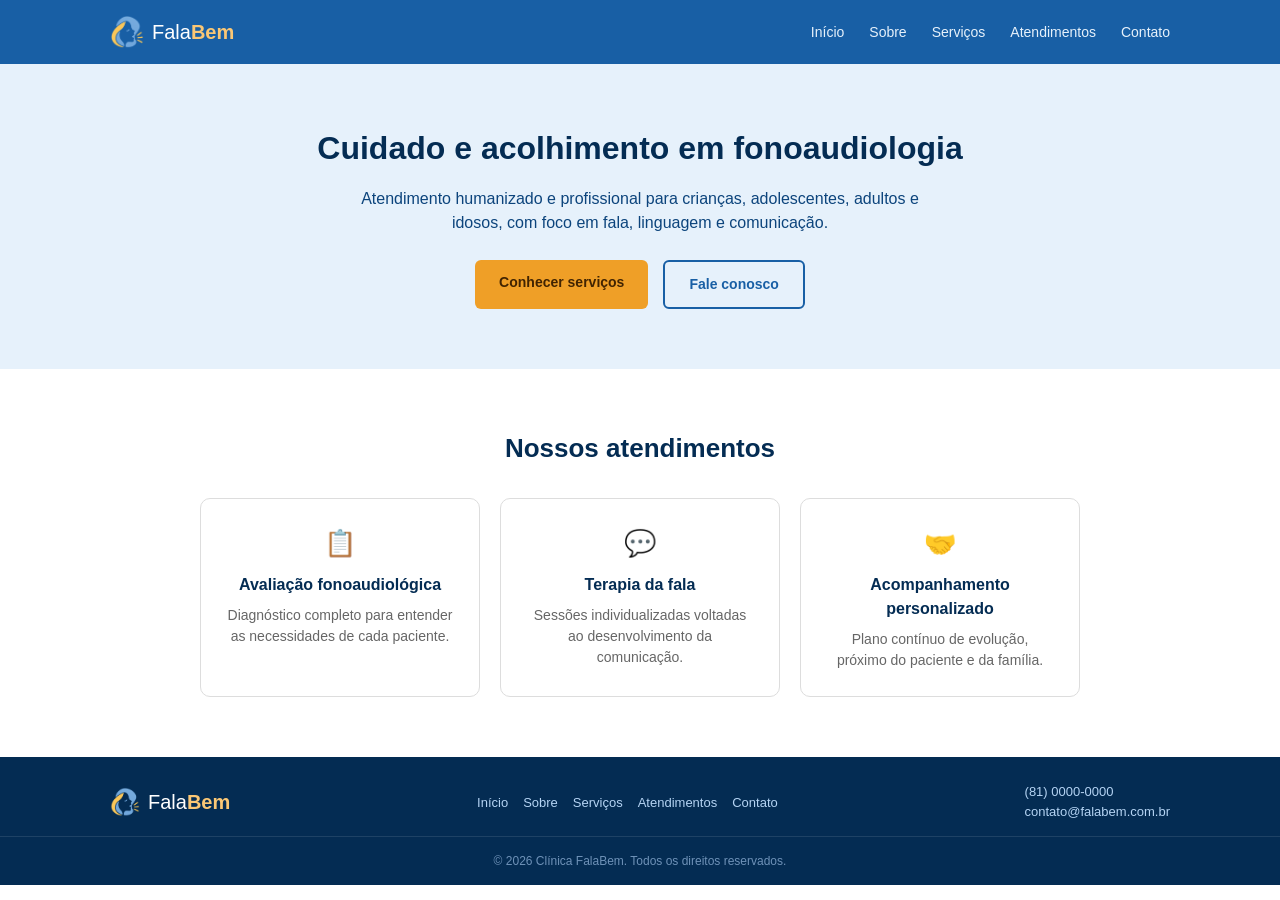
==== index.html @ 4a3c9767 "adicionando html e css do index" ====
<!DOCTYPE html>
<html lang="pt-BR">
<head>
  <meta charset="UTF-8">
  <meta name="viewport" content="width=device-width, initial-scale=1.0">
  <title>Clínica FalaBem</title>
  <link rel="stylesheet" href="css/index.css">
</head>
<body>

  <header>
    <div class="container cabecalho">
      <div class="logo">
        <img src="img/logo-icone.png" alt="Logo Clínica FalaBem" width="34" height="34">
        <span>Fala<strong>Bem</strong></span>
      </div>

      <nav>
        <ul class="menu">
          <li><a href="index.html">Início</a></li>
          <li><a href="sobre.html">Sobre</a></li>
          <li><a href="servicos.html">Serviços</a></li>
          <li><a href="atendimentos.html">Atendimentos</a></li>
          <li><a href="contato.html">Contato</a></li>
        </ul>
      </nav>
    </div>
  </header>

  <section class="banner">
    <div class="container">
      <h1>Cuidado e acolhimento em fonoaudiologia</h1>
      <p>Atendimento humanizado e profissional para crianças, adolescentes, adultos e idosos, com foco em fala, linguagem e comunicação.</p>

      <div class="botoes">
        <a href="servicos.html" class="botao botao-principal">Conhecer serviços</a>
        <a href="contato.html" class="botao botao-secundario">Fale conosco</a>
      </div>
    </div>
  </section>

  <section class="container servicos">
    <h2>Nossos atendimentos</h2>

    <div class="cards">
      <div class="card">
        <p class="icone">📋</p>
        <h3>Avaliação fonoaudiológica</h3>
        <p>Diagnóstico completo para entender as necessidades de cada paciente.</p>
      </div>

      <div class="card">
        <p class="icone">💬</p>
        <h3>Terapia da fala</h3>
        <p>Sessões individualizadas voltadas ao desenvolvimento da comunicação.</p>
      </div>

      <div class="card">
        <p class="icone">🤝</p>
        <h3>Acompanhamento personalizado</h3>
        <p>Plano contínuo de evolução, próximo do paciente e da família.</p>
      </div>
    </div>
  </section>

  <footer>
    <div class="container rodape">
      <div class="logo">
        <img src="img/logo-icone.png" alt="Logo Clínica FalaBem" width="30" height="30">
        <span>Fala<strong>Bem</strong></span>
      </div>

      <ul class="menu-rodape">
        <li><a href="index.html">Início</a></li>
        <li><a href="sobre.html">Sobre</a></li>
        <li><a href="servicos.html">Serviços</a></li>
        <li><a href="atendimentos.html">Atendimentos</a></li>
        <li><a href="contato.html">Contato</a></li>
      </ul>

      <p class="contato-rodape">
        (81) 0000-0000 <br>
        contato@falabem.com.br
      </p>
    </div>

    <p class="copyright">© 2026 Clínica FalaBem. Todos os direitos reservados.</p>
  </footer>

</body>
</html>
---- css/index.css ----
* {
  margin: 0;
  padding: 0;
  box-sizing: border-box;
}

body {
  font-family: Arial, Helvetica, sans-serif;
  color: #333;
  line-height: 1.5;
}

a {
  text-decoration: none;
  color: inherit;
}

ul {
  list-style: none;
}

img {
  max-width: 100%;
}

.container {
  max-width: 1100px;
  margin: 0 auto;
  padding: 0 20px;
}

header {
  background-color: #185FA5;
  padding: 15px 0;
}

.cabecalho {
  display: flex;
  justify-content: space-between;
  align-items: center;
}

.logo {
  display: flex;
  align-items: center;
  gap: 8px;
}

.logo span {
  color: #fff;
  font-size: 20px;
}

.logo strong {
  color: #FAC775;
}

.menu {
  display: flex;
  gap: 25px;
}

.menu a {
  color: #E6F1FB;
  font-size: 14px;
}

.menu a:hover {
  color: #fff;
}

.banner {
  background-color: #E6F1FB;
  padding: 60px 0;
  text-align: center;
}

.banner h1 {
  font-size: 32px;
  color: #042C53;
  margin-bottom: 15px;
}

.banner p {
  font-size: 16px;
  color: #0C447C;
  max-width: 600px;
  margin: 0 auto 25px auto;
}

.botoes {
  display: flex;
  justify-content: center;
  gap: 15px;
}

.botao {
  padding: 12px 24px;
  border-radius: 6px;
  font-weight: bold;
  font-size: 14px;
}

.botao-principal {
  background-color: #EF9F27;
  color: #412402;
}

.botao-secundario {
  background-color: transparent;
  border: 2px solid #185FA5;
  color: #185FA5;
}

.servicos {
  padding: 60px 20px;
  text-align: center;
}

.servicos h2 {
  font-size: 26px;
  color: #042C53;
  margin-bottom: 30px;
}

.cards {
  display: flex;
  flex-wrap: wrap;
  gap: 20px;
  justify-content: center;
}

.card {
  background-color: #fff;
  border: 1px solid #ddd;
  border-radius: 10px;
  padding: 25px;
  width: 280px;
}

.card .icone {
  font-size: 26px;
  margin-bottom: 10px;
}

.card h3 {
  font-size: 16px;
  color: #042C53;
  margin-bottom: 8px;
}

.card p {
  font-size: 14px;
  color: #666;
}

footer {
  background-color: #042C53;
  padding: 25px 0 15px 0;
}

.rodape {
  display: flex;
  flex-wrap: wrap;
  justify-content: space-between;
  align-items: center;
  gap: 15px;
  margin-bottom: 15px;
}

.menu-rodape {
  display: flex;
  flex-wrap: wrap;
  gap: 15px;
}

.menu-rodape a {
  color: #B5D4F4;
  font-size: 13px;
}

.contato-rodape {
  color: #B5D4F4;
  font-size: 13px;
}

.copyright {
  text-align: center;
  color: #6f92b8;
  font-size: 12px;
  border-top: 1px solid rgba(255, 255, 255, 0.1);
  padding-top: 15px;
}
 
@media (max-width: 700px) {
  .cabecalho {
    flex-direction: column;
    gap: 15px;
  }

  .menu {
    flex-wrap: wrap;
    justify-content: center;
  }

  .banner h1 {
    font-size: 24px;
  }

  .cards {
    flex-direction: column;
    align-items: center;
  }

  .rodape {
    flex-direction: column;
    text-align: center;
  }
}
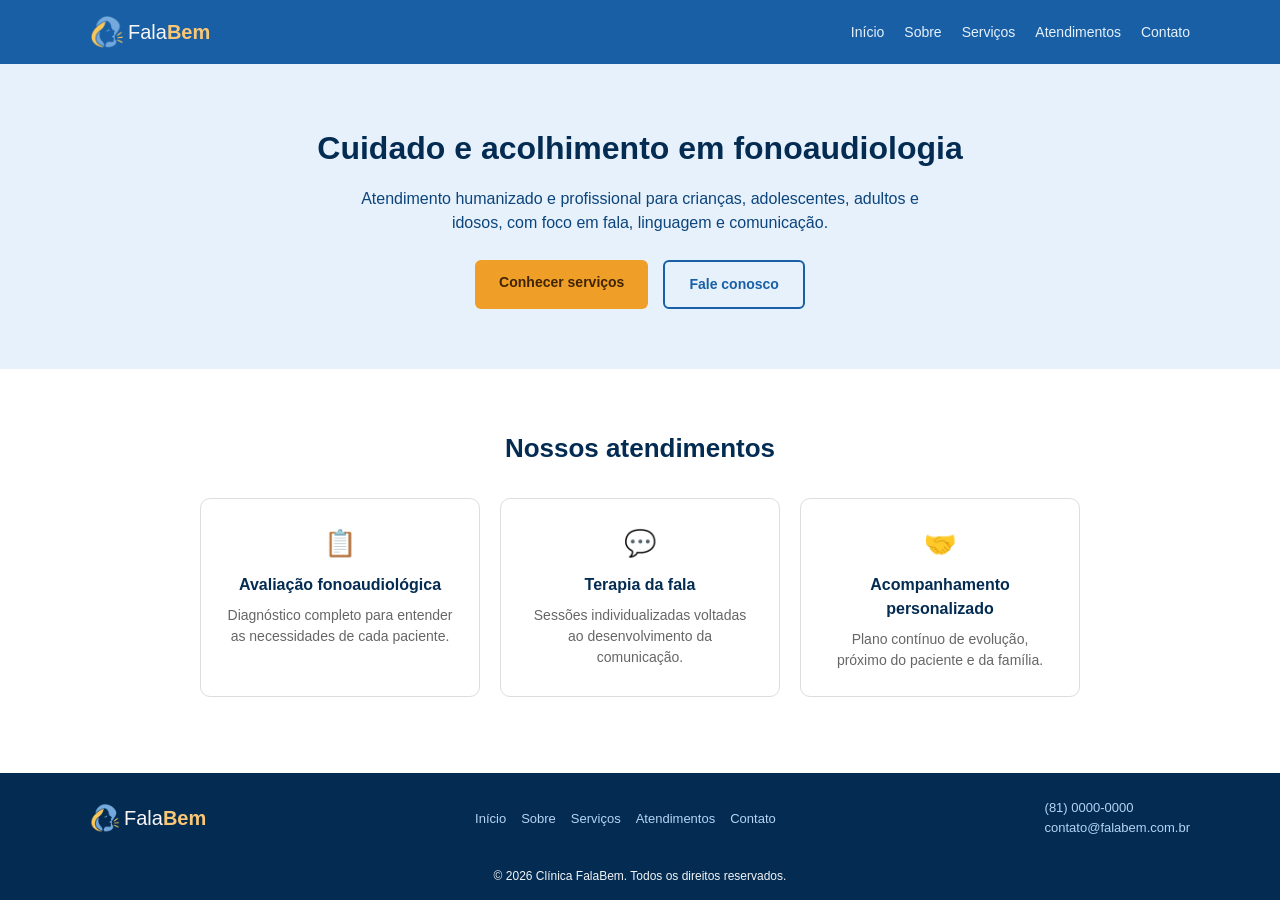
==== commit 0cecaa67: "feat: adicionando documento e telas. Page: Sobre e serviço" ====
--- a/index.html
+++ b/index.html
@@ -7,6 +7,7 @@
   <link rel="stylesheet" href="css/index.css">
 </head>
 <body>
+
 
   <header>
     <div class="container cabecalho">
@@ -19,7 +20,7 @@
         <ul class="menu">
           <li><a href="index.html">Início</a></li>
           <li><a href="sobre.html">Sobre</a></li>
-          <li><a href="servicos.html">Serviços</a></li>
+          <li><a href="servico.html">Serviços</a></li>
           <li><a href="atendimentos.html">Atendimentos</a></li>
           <li><a href="contato.html">Contato</a></li>
         </ul>
@@ -27,13 +28,15 @@
     </div>
   </header>
 
+  <main>
+
   <section class="banner">
     <div class="container">
       <h1>Cuidado e acolhimento em fonoaudiologia</h1>
       <p>Atendimento humanizado e profissional para crianças, adolescentes, adultos e idosos, com foco em fala, linguagem e comunicação.</p>
 
       <div class="botoes">
-        <a href="servicos.html" class="botao botao-principal">Conhecer serviços</a>
+        <a href="servico.html" class="botao botao-principal">Conhecer serviços</a>
         <a href="contato.html" class="botao botao-secundario">Fale conosco</a>
       </div>
     </div>
@@ -63,6 +66,7 @@
     </div>
   </section>
 
+  </main>
   <footer>
     <div class="container rodape">
       <div class="logo">
@@ -73,7 +77,7 @@
       <ul class="menu-rodape">
         <li><a href="index.html">Início</a></li>
         <li><a href="sobre.html">Sobre</a></li>
-        <li><a href="servicos.html">Serviços</a></li>
+        <li><a href="servico.html">Serviços</a></li>
         <li><a href="atendimentos.html">Atendimentos</a></li>
         <li><a href="contato.html">Contato</a></li>
       </ul>
--- a/css/index.css
+++ b/css/index.css
@@ -4,10 +4,21 @@
   box-sizing: border-box;
 }
 
+html, body {
+  height: 100%;
+}
+
 body {
   font-family: Arial, Helvetica, sans-serif;
   color: #333;
   line-height: 1.5;
+  display: flex;
+  flex-direction: column;
+  min-height: 100vh;
+}
+
+main {
+  flex: 1;
 }
 
 a {
@@ -23,11 +34,13 @@
   max-width: 100%;
 }
 
+
 .container {
   max-width: 1100px;
   margin: 0 auto;
-  padding: 0 20px;
-}
+  padding: 0 0px;
+}
+
 
 header {
   background-color: #185FA5;
@@ -43,11 +56,11 @@
 .logo {
   display: flex;
   align-items: center;
-  gap: 8px;
+  gap: 4px;
 }
 
 .logo span {
-  color: #fff;
+  color: #f8f6f6;
   font-size: 20px;
 }
 
@@ -57,7 +70,7 @@
 
 .menu {
   display: flex;
-  gap: 25px;
+  gap: 20px;
 }
 
 .menu a {
@@ -68,6 +81,7 @@
 .menu a:hover {
   color: #fff;
 }
+
 
 .banner {
   background-color: #E6F1FB;
@@ -111,6 +125,7 @@
   border: 2px solid #185FA5;
   color: #185FA5;
 }
+
 
 .servicos {
   padding: 60px 20px;
@@ -186,12 +201,12 @@
 
 .copyright {
   text-align: center;
-  color: #6f92b8;
+  color: #f3f5f6;
   font-size: 12px;
-  border-top: 1px solid rgba(255, 255, 255, 0.1);
   padding-top: 15px;
 }
- 
+
+
 @media (max-width: 700px) {
   .cabecalho {
     flex-direction: column;
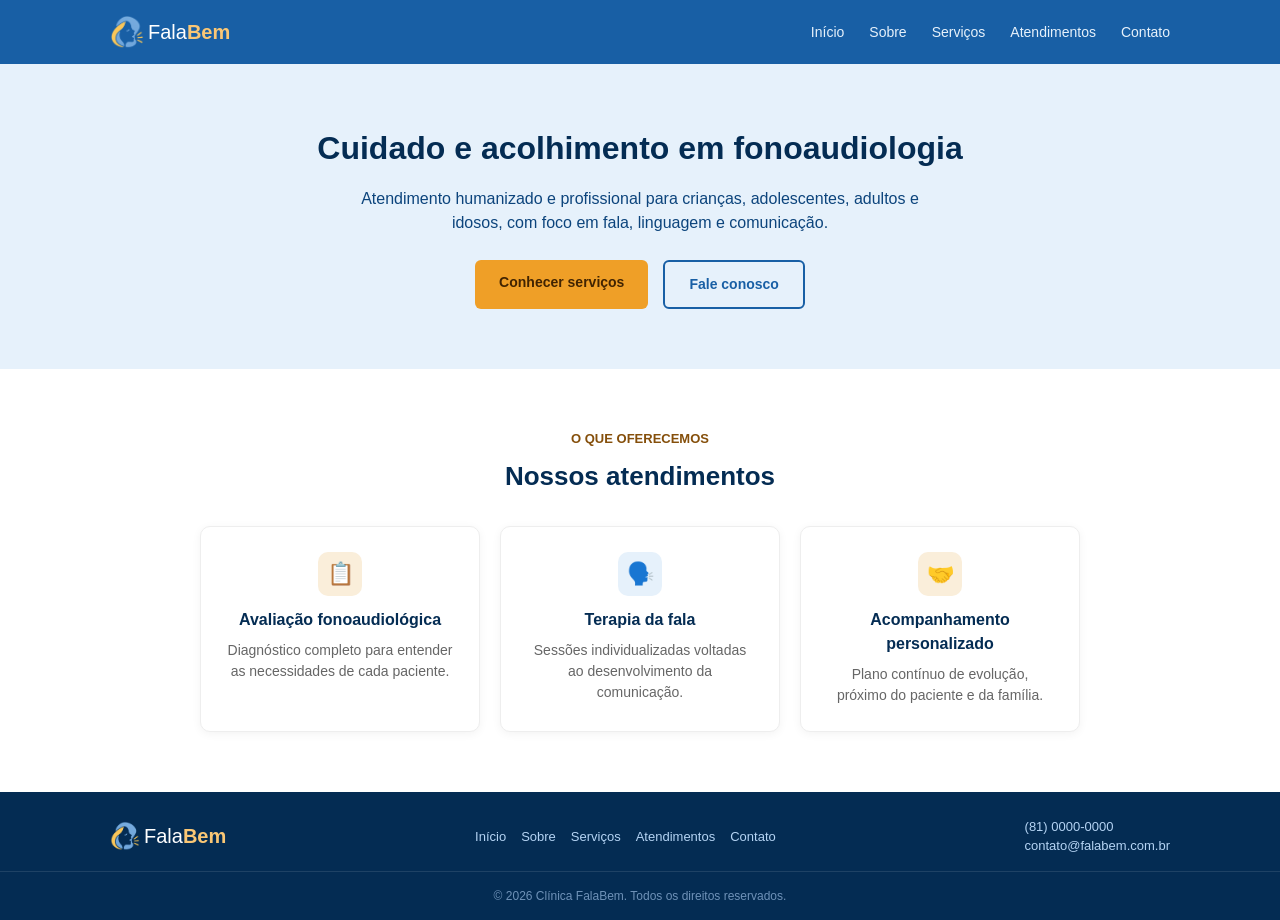
==== commit 719ec8af: "feat(atendimentos e contato) - Adicionando css de contato e html e css de atendimentos" ====
--- a/index.html
+++ b/index.html
@@ -7,8 +7,6 @@
   <link rel="stylesheet" href="css/index.css">
 </head>
 <body>
-
-
   <header>
     <div class="container cabecalho">
       <div class="logo">
@@ -27,9 +25,7 @@
       </nav>
     </div>
   </header>
-
   <main>
-
   <section class="banner">
     <div class="container">
       <h1>Cuidado e acolhimento em fonoaudiologia</h1>
@@ -41,24 +37,24 @@
       </div>
     </div>
   </section>
-
   <section class="container servicos">
+    <p class="eyebrow">O que oferecemos</p>
     <h2>Nossos atendimentos</h2>
 
     <div class="cards">
-      <div class="card">
+      <div class="card card-amber">
         <p class="icone">📋</p>
         <h3>Avaliação fonoaudiológica</h3>
         <p>Diagnóstico completo para entender as necessidades de cada paciente.</p>
       </div>
 
-      <div class="card">
-        <p class="icone">💬</p>
+      <div class="card card-azul">
+        <p class="icone">🗣️</p>
         <h3>Terapia da fala</h3>
         <p>Sessões individualizadas voltadas ao desenvolvimento da comunicação.</p>
       </div>
 
-      <div class="card">
+      <div class="card card-amber">
         <p class="icone">🤝</p>
         <h3>Acompanhamento personalizado</h3>
         <p>Plano contínuo de evolução, próximo do paciente e da família.</p>
--- a/css/index.css
+++ b/css/index.css
@@ -17,10 +17,6 @@
   min-height: 100vh;
 }
 
-main {
-  flex: 1;
-}
-
 a {
   text-decoration: none;
   color: inherit;
@@ -34,13 +30,24 @@
   max-width: 100%;
 }
 
-
 .container {
   max-width: 1100px;
   margin: 0 auto;
-  padding: 0 0px;
-}
-
+  padding: 0 20px;
+}
+
+main {
+  flex: 1;
+}
+
+.eyebrow {
+  color: #854F0B;
+  font-weight: bold;
+  font-size: 13px;
+  text-transform: uppercase;
+  text-align: center;
+  margin-bottom: 8px;
+}
 
 header {
   background-color: #185FA5;
@@ -60,7 +67,7 @@
 }
 
 .logo span {
-  color: #f8f6f6;
+  color: #fff;
   font-size: 20px;
 }
 
@@ -70,7 +77,7 @@
 
 .menu {
   display: flex;
-  gap: 20px;
+  gap: 25px;
 }
 
 .menu a {
@@ -81,7 +88,6 @@
 .menu a:hover {
   color: #fff;
 }
-
 
 .banner {
   background-color: #E6F1FB;
@@ -126,7 +132,6 @@
   color: #185FA5;
 }
 
-
 .servicos {
   padding: 60px 20px;
   text-align: center;
@@ -147,15 +152,30 @@
 
 .card {
   background-color: #fff;
-  border: 1px solid #ddd;
+  border: 1px solid #eee;
   border-radius: 10px;
   padding: 25px;
   width: 280px;
+  box-shadow: 0 2px 10px rgba(0, 0, 0, 0.05);
 }
 
 .card .icone {
-  font-size: 26px;
-  margin-bottom: 10px;
+  width: 44px;
+  height: 44px;
+  border-radius: 10px;
+  display: flex;
+  align-items: center;
+  justify-content: center;
+  font-size: 22px;
+  margin: 0 auto 12px auto;
+}
+
+.card-amber .icone {
+  background-color: #FAEEDA;
+}
+
+.card-azul .icone {
+  background-color: #E6F1FB;
 }
 
 .card h3 {
@@ -201,11 +221,11 @@
 
 .copyright {
   text-align: center;
-  color: #f3f5f6;
+  color: #6f92b8;
   font-size: 12px;
+  border-top: 1px solid rgba(255, 255, 255, 0.1);
   padding-top: 15px;
 }
-
 
 @media (max-width: 700px) {
   .cabecalho {
